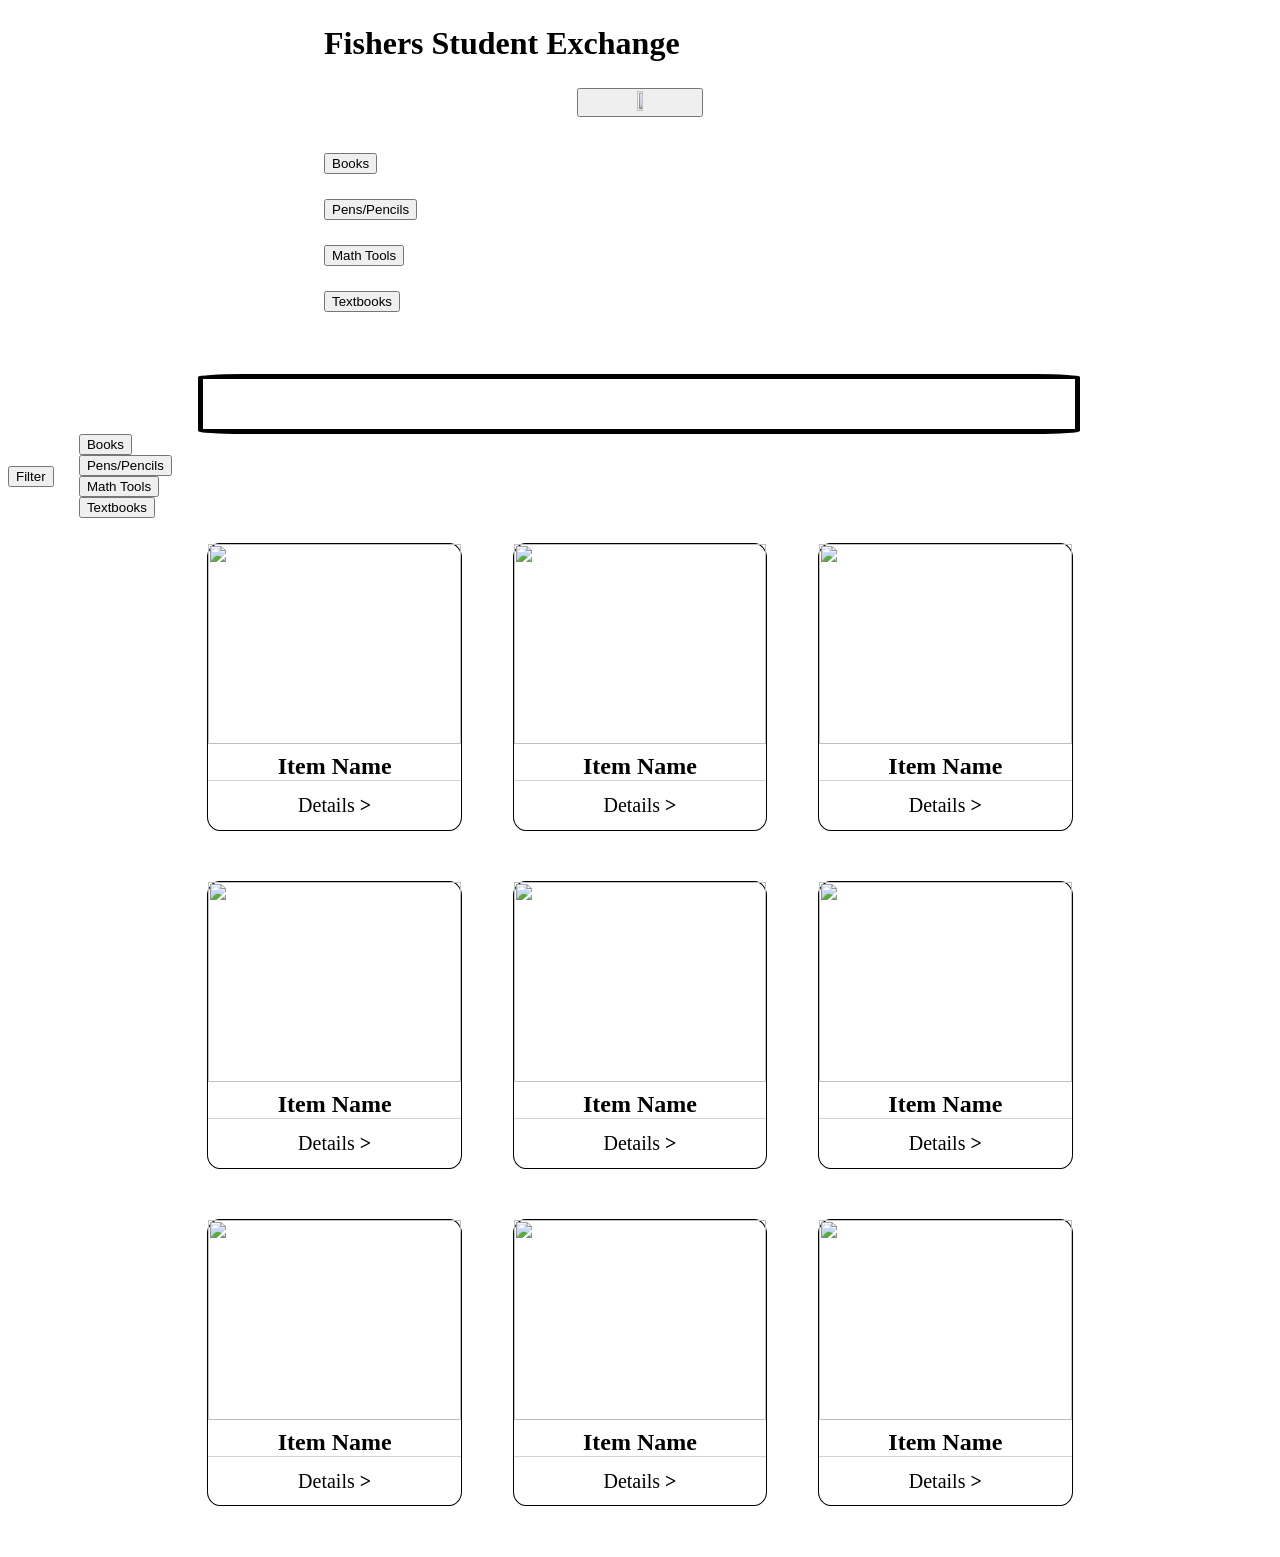
==== index.html @ 6515d15f "Main page + store page combination Merged the store page with the main page for better functionality" ====
<!DOCTYPE html>
<html lang="en">
<head>
    <meta charset="UTF-8">
    <meta name="viewport" content="width=device-width, initial-scale=1.0">
    <title>Document</title>
    <link rel="stylesheet" href="style.css">
</head>
<body>
    <header>
        <h2>Fishers Student Exchange</h2>
<!--A hamburger button that contains the nav bar with the aim to make responsiveness easier to implement-->
        <div class="hamburgWrapper">
            <button class="hamburgButton">
                <img src="https://cdn.icon-icons.com/icons2/2596/PNG/512/hamburger_button_menu_icon_155296.png" width="25%" height="25%">
            </button>
            <div class="hamburgContent">
                <br>
                <nav>
                    <a href="index.html">Home</a>
                    <a href="about.html">About us</a>
                    <a href="help.html">Help</a>
                </nav>
                <br>
                <button>
                    <a href="login.html">Sign In</a>
                </button>
            </div>
        </div>
        <br>
    </header>
    <br>
<!--Buttons used to filter what item is displayed in the feed-->
    <div>
        <div>
            <button class="filter", id="books">Books</button>
            <button class="filter", id="writing">Pens/Pencils</button>
            <button class="filter", id="math">Math Tools</button>
            <button class="filter", id="textbooks">Textbooks</button>
        </div>
        <br>
        <br>
        <div class="inventoryFeed">
            
        </div>
    </div>
    <!--filters items in or out of view in the store-->
    <div class="storeWrapper">
        <div class="filterWrapper">
            <button class="filterButton">Filter</button>
            <div class="filterContent">
                <button id="book">Books</button>
                <br>
                <button id="pen">Pens/Pencils</button>
                <br>
                <button id="math">Math Tools</button>
                <br>
                <button id="textbook">Textbooks</button>
            </div>
        </div>
        <div class="boxContainer">
            <div class="box">
                <img src="" width="100%" height="200px">
                <br>
                <h3 class="itemName">Item Name</h3>
                <p class="itemDetails">Details <b>></b></p>
            </div>
            <div class="box">
                <img src="" width="100%" height="200px">
                <br>
                <h3 class="itemName">Item Name</h3>
                <p class="itemDetails">Details <b>></b></p>
            </div>
            <div class="box">
                <img src="" width="100%" height="200px">
                <br>
                <h3 class="itemName">Item Name</h3>
                <p class="itemDetails">Details <b>></b></p>
            </div>
        </div>
        <div class="boxContainer">
            <div class="box">
                <img src="" width="100%" height="200px">
                <br>
                <h3 class="itemName">Item Name</h3>
                <p class="itemDetails">Details <b>></b></p>
            </div>
            <div class="box">
                <img src="" width="100%" height="200px">
                <br>
                <h3 class="itemName">Item Name</h3>
                <p class="itemDetails">Details <b>></b></p>
            </div>
            <div class="box">
                <img src="" width="100%" height="200px">
                <br>
                <h3 class="itemName">Item Name</h3>
                <p class="itemDetails">Details <b>></b></p>
            </div>
        </div>
        <div class="boxContainer">
            <div class="box">
                <img src="" width="100%" height="200px">
                <br>
                <h3 class="itemName">Item Name</h3>
                <p class="itemDetails">Details <b>></b></p>
            </div>
            <div class="box">
                <img src="" width="100%" height="200px">
                <br>
                <h3 class="itemName">Item Name</h3>
                <p class="itemDetails">Details <b>></b></p>
            </div>
            <div class="box">
                <img src="" width="100%" height="200px">
                <br>
                <h3 class="itemName">Item Name</h3>
                <p class="itemDetails">Details <b>></b></p>
            </div>
        </div>
    </div>
</body>
<script src="script.js" defer></script>
</html>
---- style.css ----
h2 {
    font-size: 2rem;
    margin-top: 2%;
    margin-left: 25%;
    margin-bottom: 2%;
}

.filter {
    display: flex;
    justify-content: center;
    align-items: center;
    gap: 2%;
    margin-bottom: 2%;
    margin-left: 25%;
    cursor: pointer;
}

.inventoryFeed {
    display: flex;
    flex-wrap: wrap;
    justify-content: center;
    align-items: center;
    padding: 2%;
    gap: 2%;
    border: 5px solid #000000;
    border-radius: 5%;
    margin-left: 15%;
    width: 65%;
}

.hamburgButton {
    display: block;
    margin: 0 auto;
    width: 10%;
    height: auto;
    cursor: pointer;
}

.hamburgContent {
    display: none;
    text-align: center;
}

.filterWrapper {
    display: flex;
    justify-content: left;
    align-items: center;
    gap: 2%;
    margin-bottom: 2%;
}

.boxContainer {
    display: flex;
    flex-wrap: wrap;
    justify-content: center;
    align-items: center;
    gap: 4%;
    margin-bottom: 4%;
}

.box {
    width: 20%;
    border: 1px solid #000000;
    border-radius: 5%;
    display: block;
    justify-content: center;
    align-items: center;
    text-align: center;
    cursor: pointer;
}

.itemName {
    font-size: 1.5rem;
    margin-top: 2%;
    margin-bottom: 2%;
    border-bottom: 1px solid lightgray;
}

.itemDetails {
    font-size: 1.25rem;
    margin-top: 5%;
    margin-bottom: 5%;
}

/* styling for items.html */
.imageWrapper {
    display: flex;
    justify-content: center;
    align-items: center;
    margin-top: 2%;
    margin-bottom: 2%;
}

.displayBox {
    width: 50%;
    border: 1px solid #000000;
    border-radius: 5%;
    display: block;
    justify-content: center;
    align-items: center;
    text-align: center;
    margin-left: 25%;
}

.smallDisplayBox {
    width: 25%;
    border: 1px solid #000000;
    border-radius: 5%;
    display: block;
    justify-content: center;
    align-items: center;
    text-align: center;
    margin-left: 37.5%;
}

/* Changes the scaling of each element depending on the device being used to view the website */
@media screen and (max-width: 768px) {
    h2 {
        font-size: 1.5rem;
        margin-left: 0%;
    }
    .hamburgButton{
        width: 25%;
    }
    .filter {
        margin-left: 0%;
    }
    .inventoryFeed {
        width: 50%;
        margin-left: 0%;
        border: 2px solid #000000;
        padding-bottom: 70%;
    }
}
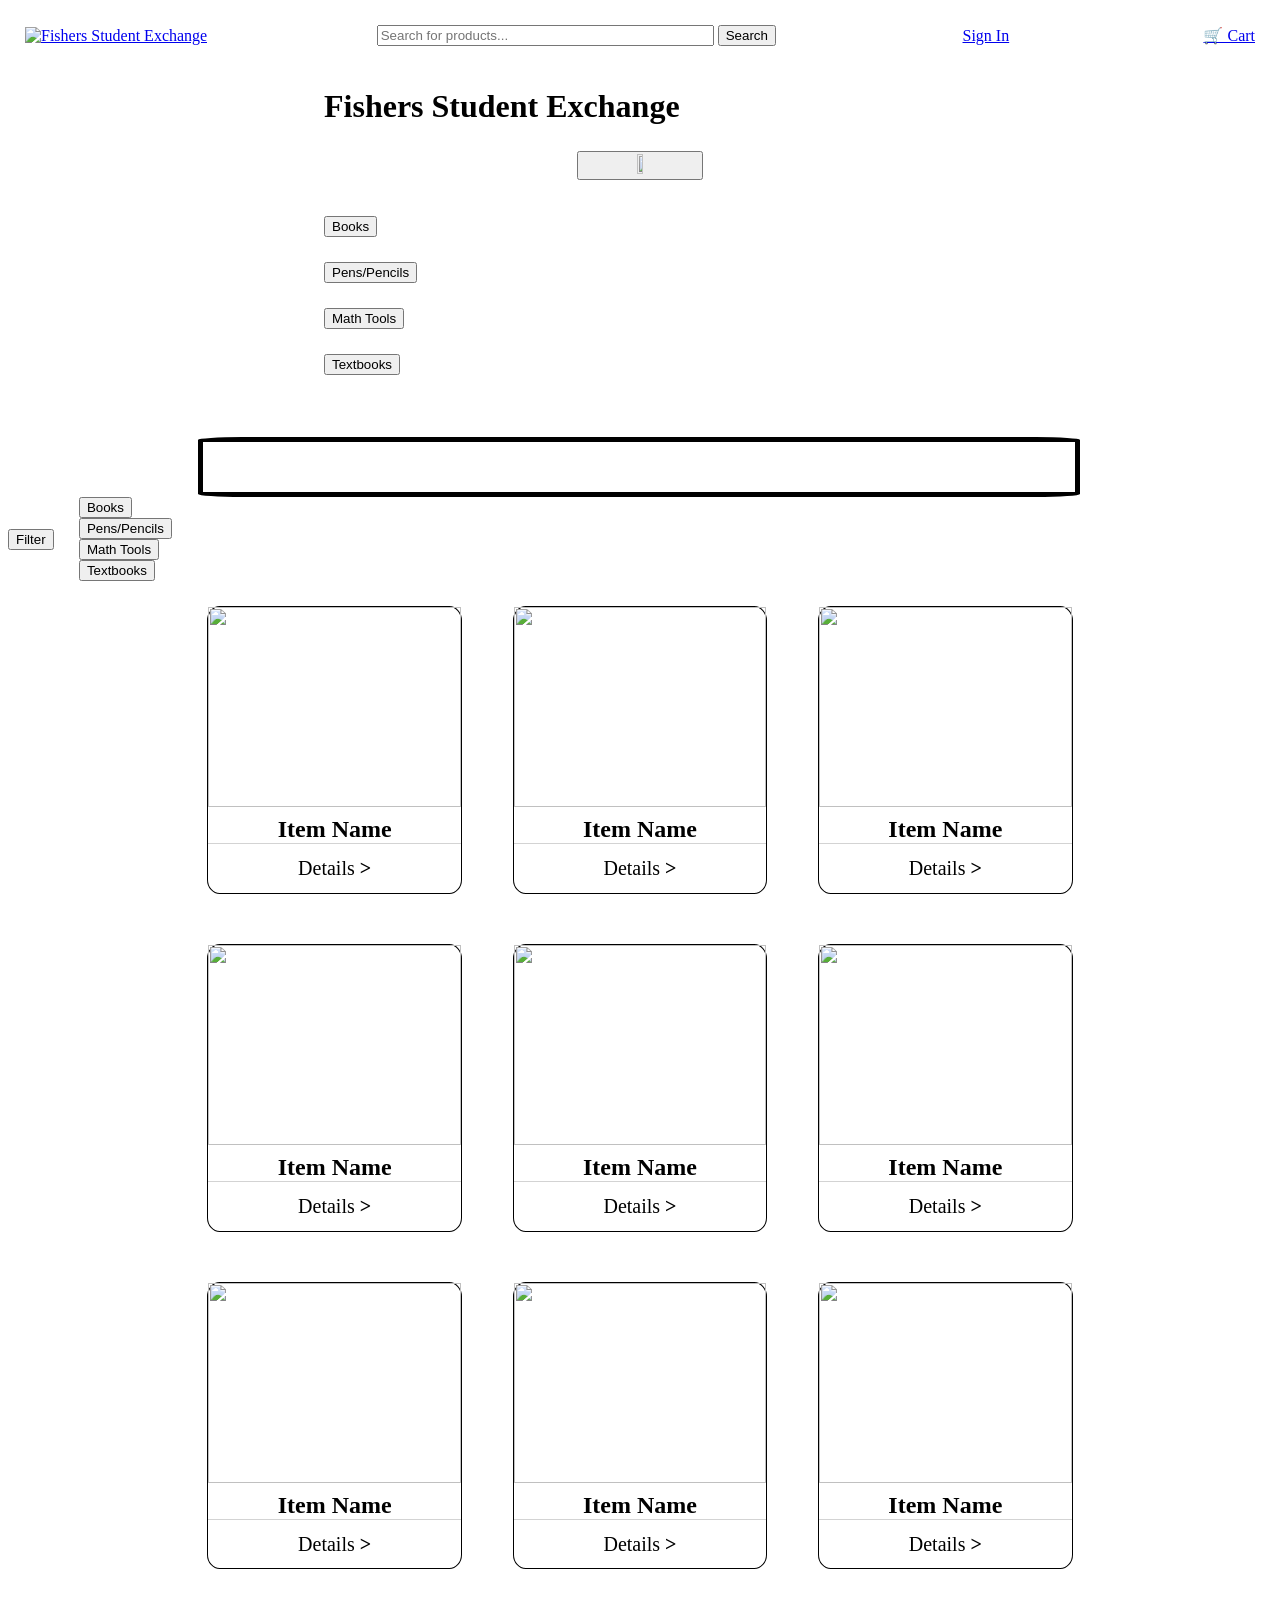
==== commit da257046: "Merge branch 'main' of https://github.com/Eli7108/Fishers-Student-Exchange" ====
--- a/index.html
+++ b/index.html
@@ -1,6 +1,32 @@
 <!DOCTYPE html>
 <html lang="en">
 <head>
+    <table width="100%" cellpadding="15">
+    <tr>
+        <td width="20%" align="left">
+            <a href="Index.html">
+                <img src="/Users/ALISAL001/Desktop/Screenshot 2026-10-02 at 8.48.36 AM.png"
+                     alt="Fishers Student Exchange"
+                     width="150">
+            </a>
+        </td>
+
+        <td width="50%" align="center">
+            <form>
+                <input type="search" placeholder="Search for products..." size="40">
+                <button type="submit">Search</button>
+            </form>
+        </td>
+
+        <td width="15%" align="center">
+            <a href="login.html">Sign In</a>
+        </td>
+
+        <td width="15%" align="right">
+            <a href="cart.html">🛒 Cart</a>
+        </td>
+    </tr>
+</table>
     <meta charset="UTF-8">
     <meta name="viewport" content="width=device-width, initial-scale=1.0">
     <title>Document</title>
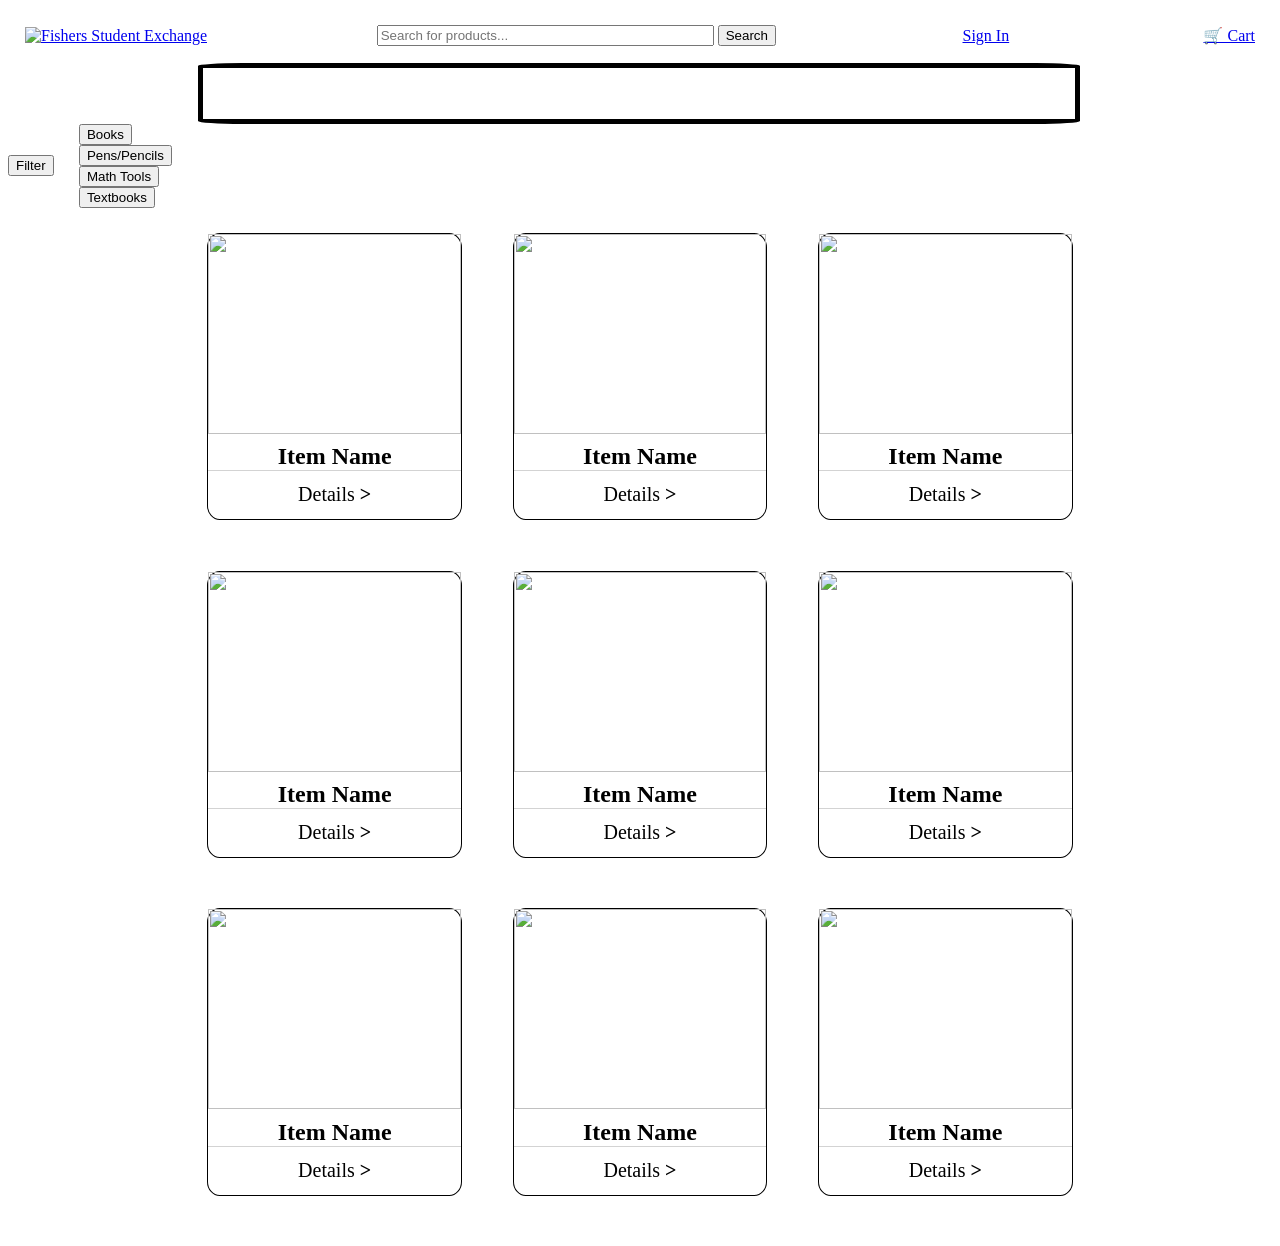
==== commit e025678d: "Edited navigation bar and home page Edited navigation bar and home page" ====
--- a/index.html
+++ b/index.html
@@ -34,38 +34,7 @@
 </head>
 <body>
     <header>
-        <h2>Fishers Student Exchange</h2>
-<!--A hamburger button that contains the nav bar with the aim to make responsiveness easier to implement-->
-        <div class="hamburgWrapper">
-            <button class="hamburgButton">
-                <img src="https://cdn.icon-icons.com/icons2/2596/PNG/512/hamburger_button_menu_icon_155296.png" width="25%" height="25%">
-            </button>
-            <div class="hamburgContent">
-                <br>
-                <nav>
-                    <a href="index.html">Home</a>
-                    <a href="about.html">About us</a>
-                    <a href="help.html">Help</a>
-                </nav>
-                <br>
-                <button>
-                    <a href="login.html">Sign In</a>
-                </button>
-            </div>
-        </div>
-        <br>
-    </header>
-    <br>
-<!--Buttons used to filter what item is displayed in the feed-->
-    <div>
-        <div>
-            <button class="filter", id="books">Books</button>
-            <button class="filter", id="writing">Pens/Pencils</button>
-            <button class="filter", id="math">Math Tools</button>
-            <button class="filter", id="textbooks">Textbooks</button>
-        </div>
-        <br>
-        <br>
+        
         <div class="inventoryFeed">
             
         </div>
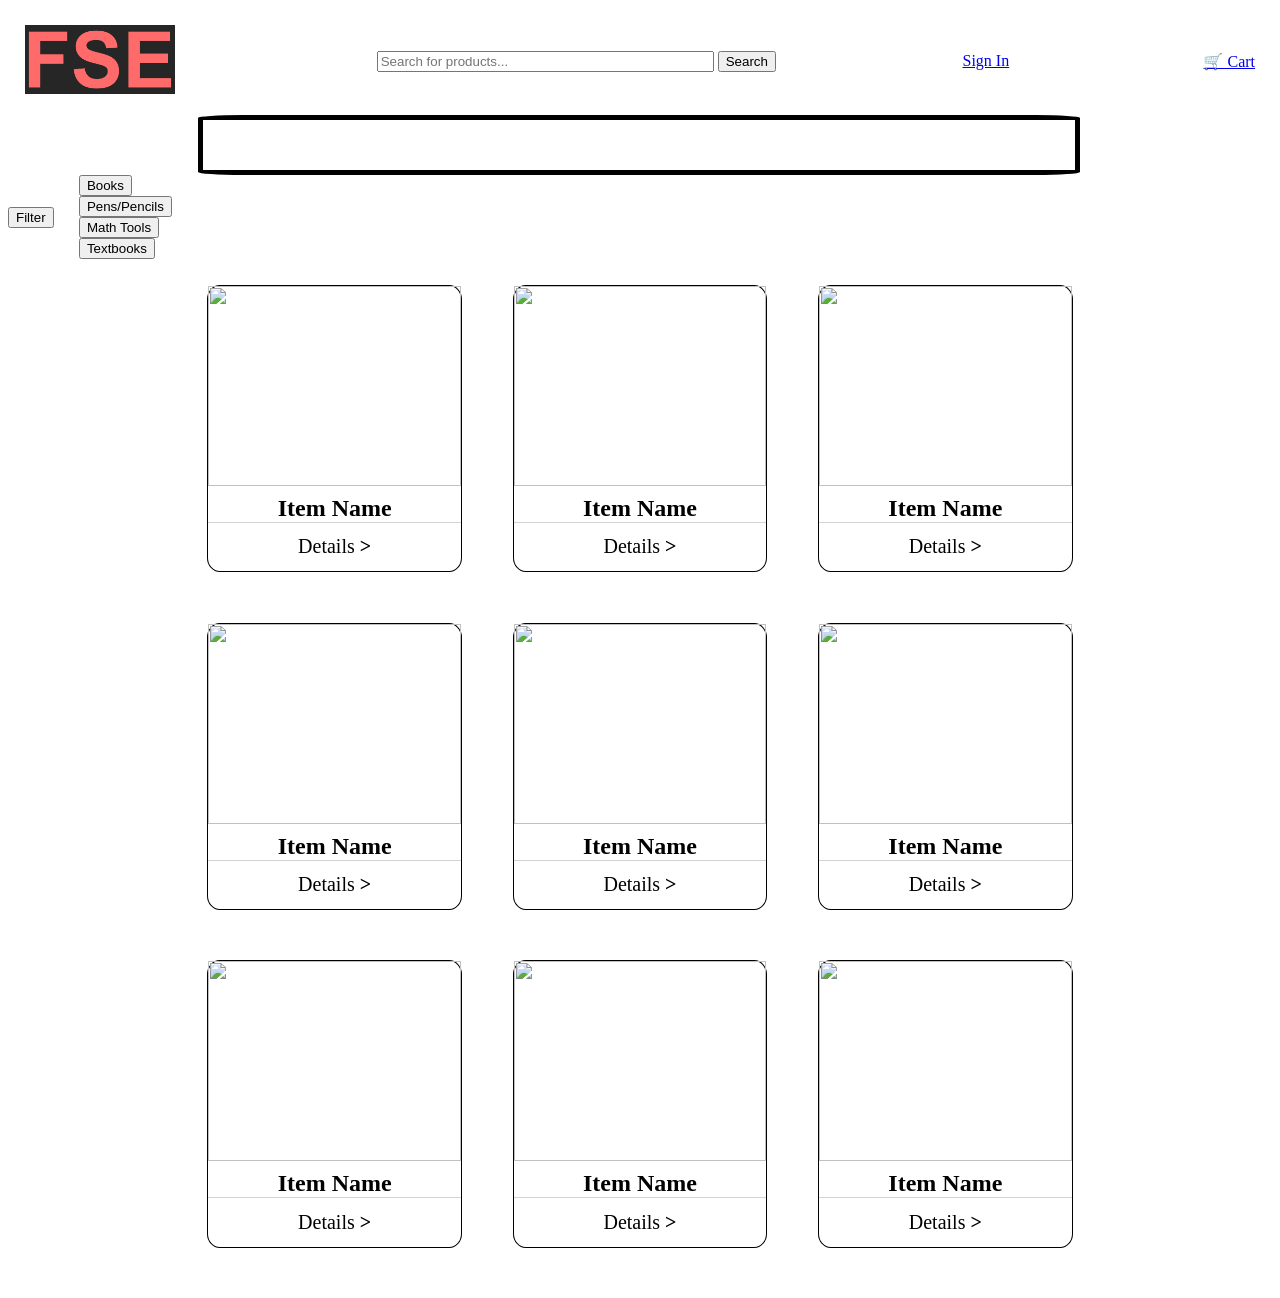
==== commit d921a77a: "Update Index Updated Index.html's image in the nav bar" ====
--- a/index.html
+++ b/index.html
@@ -5,7 +5,7 @@
     <tr>
         <td width="20%" align="left">
             <a href="Index.html">
-                <img src="/Users/ALISAL001/Desktop/Screenshot 2026-10-02 at 8.48.36 AM.png"
+                <img src="Images/Screenshot 2026-10-02 at 8.48.36 AM.png"
                      alt="Fishers Student Exchange"
                      width="150">
             </a>
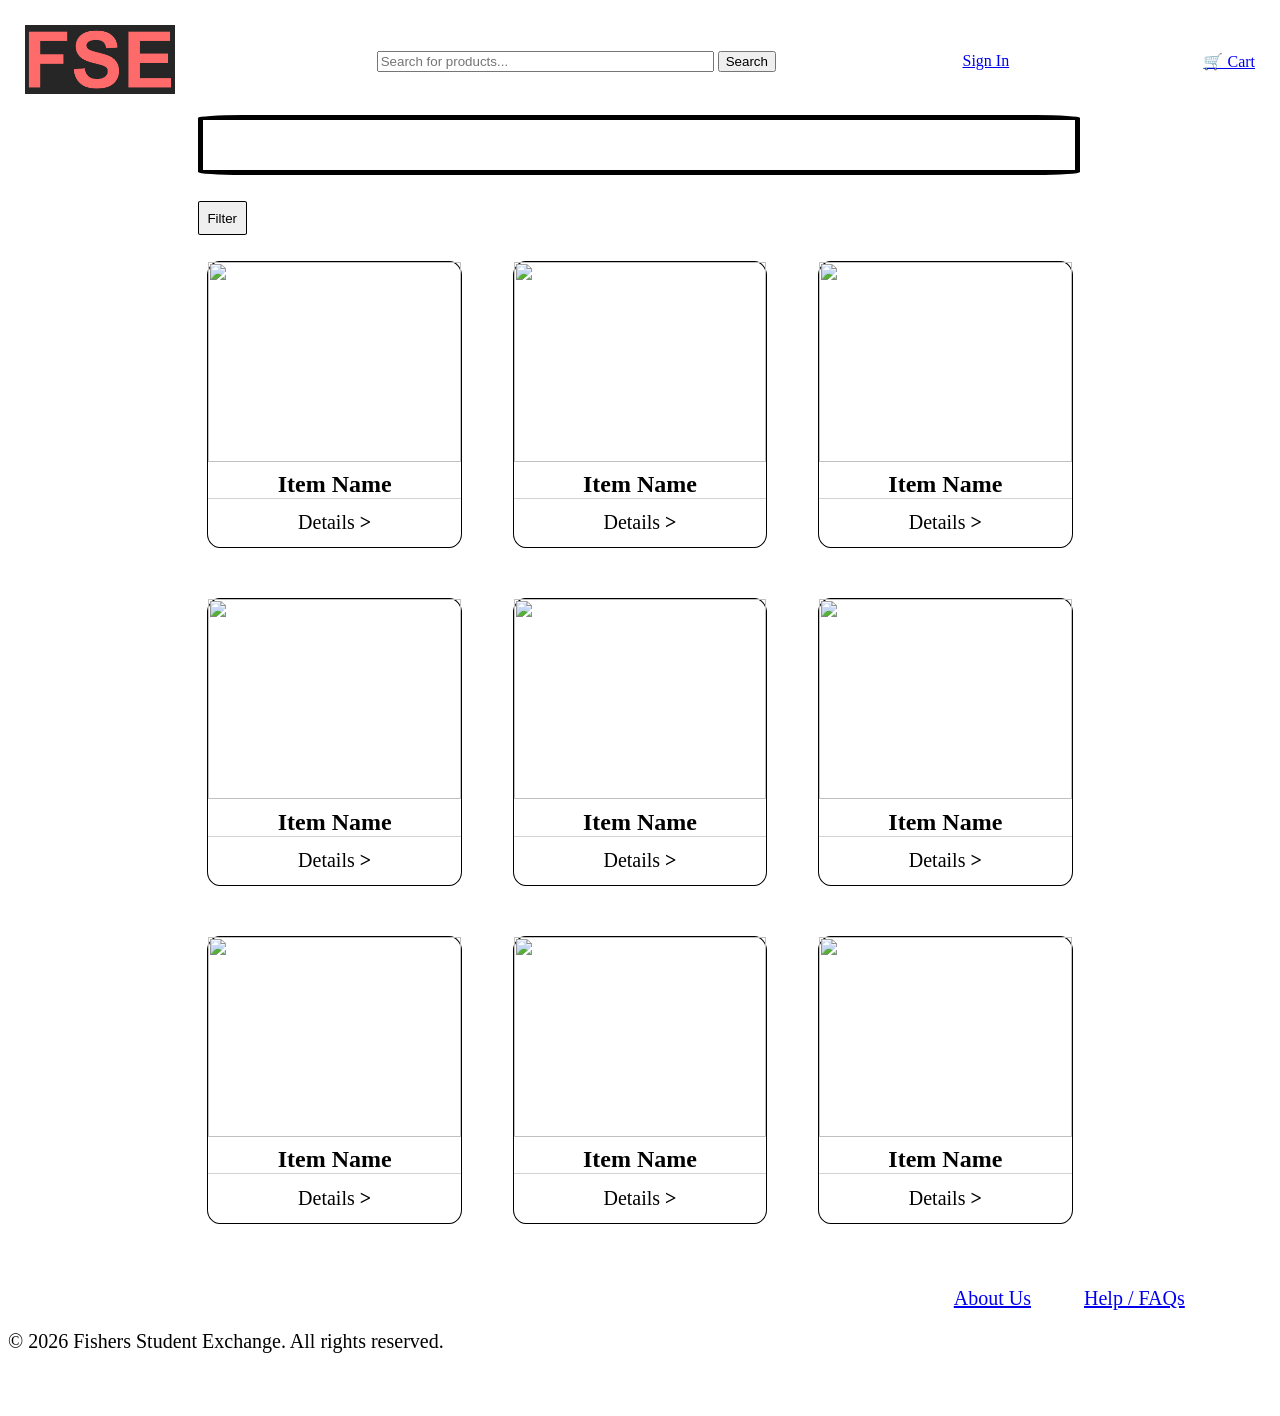
==== commit 153a7330: "Footer + item details page Added a footer to each page and added more elements to the description pa" ====
--- a/index.html
+++ b/index.html
@@ -39,20 +39,18 @@
             
         </div>
     </div>
-    <!--filters items in or out of view in the store-->
+<!--filters items in or out of view in the store-->
     <div class="storeWrapper">
         <div class="filterWrapper">
             <button class="filterButton">Filter</button>
             <div class="filterContent">
                 <button id="book">Books</button>
-                <br>
                 <button id="pen">Pens/Pencils</button>
-                <br>
                 <button id="math">Math Tools</button>
-                <br>
                 <button id="textbook">Textbooks</button>
             </div>
         </div>
+<!--each box container holds a row of items-->
         <div class="boxContainer">
             <div class="box">
                 <img src="" width="100%" height="200px">
@@ -114,6 +112,11 @@
             </div>
         </div>
     </div>
+    <footer class="otherInfo" align="right">
+        <a href="about.html" class="aboutPageLink">About Us</a>
+        <a href="help.html" class="helpPageLink">Help / FAQs</a>
+        <p align="left">&copy; 2026 Fishers Student Exchange. All rights reserved.</p>
+    </footer>
 </body>
 <script src="script.js" defer></script>
 </html>
--- a/style.css
+++ b/style.css
@@ -1,20 +1,4 @@
-h2 {
-    font-size: 2rem;
-    margin-top: 2%;
-    margin-left: 25%;
-    margin-bottom: 2%;
-}
-
-.filter {
-    display: flex;
-    justify-content: center;
-    align-items: center;
-    gap: 2%;
-    margin-bottom: 2%;
-    margin-left: 25%;
-    cursor: pointer;
-}
-
+/* styling for index.html */
 .inventoryFeed {
     display: flex;
     flex-wrap: wrap;
@@ -25,20 +9,9 @@
     border: 5px solid #000000;
     border-radius: 5%;
     margin-left: 15%;
+    margin-right: 15%;
+    margin-bottom: 2%;
     width: 65%;
-}
-
-.hamburgButton {
-    display: block;
-    margin: 0 auto;
-    width: 10%;
-    height: auto;
-    cursor: pointer;
-}
-
-.hamburgContent {
-    display: none;
-    text-align: center;
 }
 
 .filterWrapper {
@@ -46,7 +19,21 @@
     justify-content: left;
     align-items: center;
     gap: 2%;
+    margin-left: 15%;
+    margin-right: 15%;
     margin-bottom: 2%;
+}
+
+.filterButton {
+    padding: 1%;
+    border: 1px solid #000000;
+    border-radius: 5%;
+    cursor: pointer;
+}
+
+.filterContent {
+    display: none;
+    text-align: center;
 }
 
 .boxContainer {
@@ -82,8 +69,23 @@
     margin-bottom: 5%;
 }
 
+.otherInfo {
+    font-size: 1.25rem;
+    margin-top: 5%;
+    margin-right: 5%;
+    margin-bottom: 5%;
+}
+
+.aboutPageLink {
+    padding: 2%;
+}
+
+.helpPageLink {
+    padding: 2%;
+}
+
 /* styling for items.html */
-.imageWrapper {
+.imgWrapper {
     display: flex;
     justify-content: center;
     align-items: center;
@@ -91,44 +93,35 @@
     margin-bottom: 2%;
 }
 
-.displayBox {
+.imgBox {
     width: 50%;
     border: 1px solid #000000;
     border-radius: 5%;
     display: block;
+    align-items: left;
+}
+
+.smallImgWrapper {
+    display: flex;
     justify-content: center;
     align-items: center;
-    text-align: center;
-    margin-left: 25%;
+    margin-top: 2%;
+    margin-bottom: 2%;
 }
 
-.smallDisplayBox {
-    width: 25%;
+.smallImgBox {
+    width: 50%;
     border: 1px solid #000000;
     border-radius: 5%;
     display: block;
-    justify-content: center;
-    align-items: center;
-    text-align: center;
-    margin-left: 37.5%;
 }
 
 /* Changes the scaling of each element depending on the device being used to view the website */
 @media screen and (max-width: 768px) {
-    h2 {
-        font-size: 1.5rem;
-        margin-left: 0%;
-    }
-    .hamburgButton{
-        width: 25%;
-    }
-    .filter {
-        margin-left: 0%;
-    }
+
     .inventoryFeed {
         width: 50%;
         margin-left: 0%;
         border: 2px solid #000000;
-        padding-bottom: 70%;
     }
 }
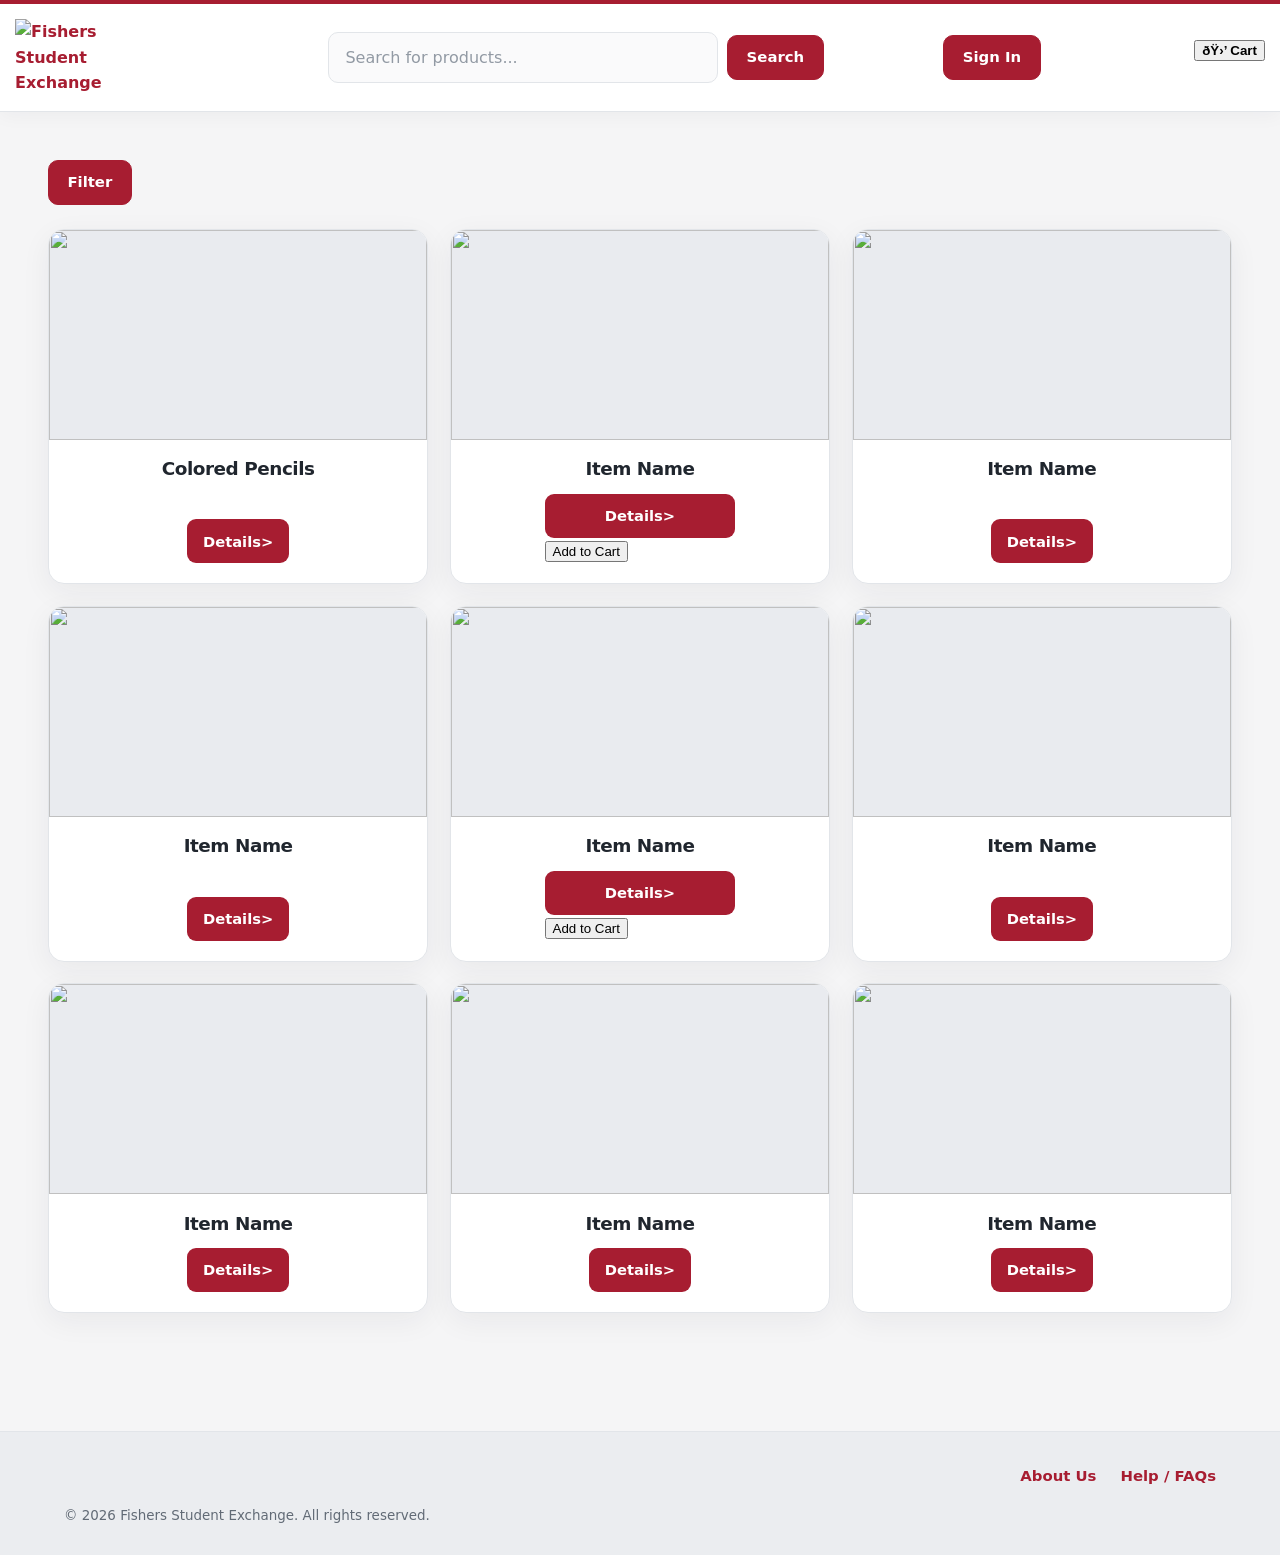
==== commit a389dc5f: "The Ultimate Commit We made WAY too many changes without uploading in between so here's a summary: l" ====
--- a/index.html
+++ b/index.html
@@ -19,11 +19,30 @@
         </td>
 
         <td width="15%" align="center">
-            <a href="login.html">Sign In</a>
+            <div class="loginWrapper">
+                <button class="loginButton">
+                    <b>Sign In</b>
+                </button>
+                <div class="loginContent">
+                    <form action="" method="post">
+                        <label for="username">Username:</label>
+                        <input type="text" id="username" name="username" placeholder="Enter your Username" required><br><br>
+                        <label for="password">Password:</label>
+                        <input type="password" id="password" name="password" placeholder="Enter your password" required><br><br>
+                        <input type="submit" value="Login">
+                    </form>
+                </div>
+            </div>
         </td>
 
         <td width="15%" align="right">
-            <a href="cart.html">🛒 Cart</a>
+            <div class="cartWrapper">
+                <button class="cartButton">
+                    <b>🛒 Cart</b>
+                </button>
+                <div class="cartContent">
+                    <ul id="resultList"></ul>
+                </div>
         </td>
     </tr>
 </table>
@@ -55,20 +74,35 @@
             <div class="box">
                 <img src="" width="100%" height="200px">
                 <br>
-                <h3 class="itemName">Item Name</h3>
-                <p class="itemDetails">Details <b>></b></p>
+                <h3 class="itemName">Colored Pencils</h3>
+                <div class="checkoutButton">
+                    <a href="items.html" class="itemDetails">
+                        Details <b>></b>
+                    </a>
+                </div>
             </div>
             <div class="box">
                 <img src="" width="100%" height="200px">
                 <br>
                 <h3 class="itemName">Item Name</h3>
-                <p class="itemDetails">Details <b>></b></p>
+                <div class="checkoutButton">
+                    <a href="items.html" class="itemDetails">
+                        Details <b>></b>
+                    </a>
+                    <button onclick="addToList()" class="add">
+                        Add to Cart
+                    </button>
+                </div>
             </div>
             <div class="box">
                 <img src="" width="100%" height="200px">
                 <br>
                 <h3 class="itemName">Item Name</h3>
-                <p class="itemDetails">Details <b>></b></p>
+                <div class="checkoutButton">
+                    <a href="" class="itemDetails">
+                        Details <b>></b>
+                    </a>
+                </div>
             </div>
         </div>
         <div class="boxContainer">
@@ -76,19 +110,34 @@
                 <img src="" width="100%" height="200px">
                 <br>
                 <h3 class="itemName">Item Name</h3>
-                <p class="itemDetails">Details <b>></b></p>
+                <div class="checkoutButton">
+                    <a href="" class="itemDetails">
+                        Details <b>></b>
+                    </a>
+                </div>
             </div>
             <div class="box">
                 <img src="" width="100%" height="200px">
                 <br>
                 <h3 class="itemName">Item Name</h3>
-                <p class="itemDetails">Details <b>></b></p>
+                <div class="checkoutButton">
+                    <a href="" class="itemDetails">
+                        Details <b>></b>
+                    </a>
+                    <button onclick="addToList()" class="add">
+                        Add to Cart
+                    </button>
+                </div>
             </div>
             <div class="box">
                 <img src="" width="100%" height="200px">
                 <br>
                 <h3 class="itemName">Item Name</h3>
-                <p class="itemDetails">Details <b>></b></p>
+                <div class="checkoutButton">
+                    <a href="" class="itemDetails">
+                        Details <b>></b>
+                    </a>
+                </div>
             </div>
         </div>
         <div class="boxContainer">
@@ -96,19 +145,31 @@
                 <img src="" width="100%" height="200px">
                 <br>
                 <h3 class="itemName">Item Name</h3>
-                <p class="itemDetails">Details <b>></b></p>
+                <div class="checkoutButton">
+                    <a href="" class="itemDetails">
+                        Details <b>></b>
+                    </a>
+                </div>
             </div>
             <div class="box">
                 <img src="" width="100%" height="200px">
                 <br>
                 <h3 class="itemName">Item Name</h3>
-                <p class="itemDetails">Details <b>></b></p>
+                <div class="checkoutButton">
+                    <a href="" class="itemDetails">
+                        Details <b>></b>
+                    </a>
+                </div>
             </div>
             <div class="box">
                 <img src="" width="100%" height="200px">
                 <br>
                 <h3 class="itemName">Item Name</h3>
-                <p class="itemDetails">Details <b>></b></p>
+                <div class="checkoutButton">
+                    <a href="" class="itemDetails">
+                        Details <b>></b>
+                    </a>
+                </div>
             </div>
         </div>
     </div>
--- a/style.css
+++ b/style.css
@@ -1,4 +1,10 @@
 /* styling for index.html */
+.loginContent {
+    display: none;
+    position: absolute;
+    align-items: center;
+}
+
 .inventoryFeed {
     display: flex;
     flex-wrap: wrap;
@@ -18,17 +24,6 @@
     display: flex;
     justify-content: left;
     align-items: center;
-    gap: 2%;
-    margin-left: 15%;
-    margin-right: 15%;
-    margin-bottom: 2%;
-}
-
-.filterButton {
-    padding: 1%;
-    border: 1px solid #000000;
-    border-radius: 5%;
-    cursor: pointer;
 }
 
 .filterContent {
@@ -53,7 +48,6 @@
     justify-content: center;
     align-items: center;
     text-align: center;
-    cursor: pointer;
 }
 
 .itemName {
@@ -63,10 +57,22 @@
     border-bottom: 1px solid lightgray;
 }
 
+.checkoutButton {
+    padding: 5%;
+    cursor: pointer;
+}
+
 .itemDetails {
-    font-size: 1.25rem;
-    margin-top: 5%;
-    margin-bottom: 5%;
+    display: inline-block;
+    font-size: 18px;
+    line-height: 48px;
+    height: 48px;
+    color: #ffffff;
+    min-width: 212px;
+    background-color: #006aff;
+    text-align: center;
+    box-shadow: 0 0 0 1px rgba(0,0,0,.1) inset;
+    border-radius: 6px;
 }
 
 .otherInfo {
@@ -85,6 +91,11 @@
 }
 
 /* styling for items.html */
+.squareLink {
+    width: 100%;
+    height: 750px;
+}
+
 .imgWrapper {
     display: flex;
     justify-content: center;
@@ -94,7 +105,6 @@
 }
 
 .imgBox {
-    width: 50%;
     border: 1px solid #000000;
     border-radius: 5%;
     display: block;
@@ -110,7 +120,6 @@
 }
 
 .smallImgBox {
-    width: 50%;
     border: 1px solid #000000;
     border-radius: 5%;
     display: block;
@@ -124,4 +133,335 @@
         margin-left: 0%;
         border: 2px solid #000000;
     }
-}+}
+
+/* Modern red and gray theme — appended below the original CSS. */
+:root {
+    --brand: #a71d31;
+    --brand-deep: #801326;
+    --brand-pale: #fcebef;
+    --ink: #20262e;
+    --muted: #626b76;
+    --line: #e2e5e9;
+    --page: #f5f5f6;
+    --surface: #fff;
+    --shadow: 0 8px 30px rgb(31 38 46 / 6%);
+}
+
+*, *::before, *::after { box-sizing: border-box; }
+
+html { scroll-behavior: smooth; }
+body {
+    margin: 0;
+    background: var(--page);
+    font: 16px/1.6 system-ui, -apple-system, BlinkMacSystemFont, "Segoe UI", sans-serif;
+    -webkit-font-smoothing: antialiased;
+}
+
+h1, h2, h3 { color: var(--ink); line-height: 1.2; letter-spacing: -.025em; }
+h1 { font-size: clamp(2rem, 4vw, 3rem); }
+h2 { font-size: clamp(1.45rem, 3vw, 2rem); }
+p { color: var(--muted); }
+a { color: var(--brand); text-decoration: none; transition: color .18s ease; }
+a:hover { color: var(--brand-deep); text-decoration: underline; }
+:focus-visible { outline: 3px solid var(--brand); outline-offset: 3px; }
+
+/* Navigation exists as a table on each page. */
+.navigation, body > table:first-child {
+    width: 100%;
+    background: var(--surface);
+    border-top: 4px solid var(--brand);
+    border-bottom: 1px solid var(--line);
+    border-collapse: collapse;
+    box-shadow: 0 4px 18px rgb(31 38 46 / 4%);
+}
+.navigation td, body > table:first-child td { vertical-align: middle; }
+.navigation img, body > table:first-child img {
+    display: inline-block;
+    max-width: 100%;
+    height: auto;
+    vertical-align: middle;
+}
+.navigation a, body > table:first-child a { font-weight: 650; }
+.navigation form, body > table:first-child form {
+    display: flex;
+    align-items: center;
+    justify-content: center;
+    gap: .55rem;
+    margin: 0;
+}
+
+input[type="search"], input[type="text"], input[type="password"] {
+    max-width: 100%;
+    padding: .75rem 1rem;
+    background: #fafafb;
+    color: var(--ink);
+    border: 1px solid var(--line);
+    border-radius: 10px;
+    font: inherit;
+    transition: background .18s ease, border-color .18s ease, box-shadow .18s ease;
+}
+input[type="search"] { width: min(100%, 390px); }
+input[type="search"]:focus, input[type="text"]:focus, input[type="password"]:focus {
+    background: var(--surface);
+    border-color: var(--brand);
+    box-shadow: 0 0 0 4px rgb(167 29 49 / 10%);
+    outline: none;
+}
+input::placeholder { color: #929aa4; }
+
+form button[type="submit"], input[type="submit"], .loginButton, .filterButton {
+    min-height: 45px;
+    padding: .68rem 1.15rem;
+    background: var(--brand);
+    color: white;
+    border: 1px solid var(--brand);
+    border-radius: 10px;
+    font: inherit;
+    font-size: .93rem;
+    font-weight: 650;
+    line-height: 1.3;
+    cursor: pointer;
+    transition: background .18s ease, border-color .18s ease, transform .18s ease;
+}
+form button[type="submit"]:hover, input[type="submit"]:hover,
+.loginButton:hover, .filterButton:hover {
+    background: var(--brand-deep);
+    border-color: var(--brand-deep);
+}
+form button[type="submit"]:active, input[type="submit"]:active,
+.loginButton:active, .filterButton:active { transform: translateY(1px); }
+
+/* Position the existing sign-in dropdown beneath its button. */
+.loginWrapper { position: relative; display: inline-block; }
+.loginContent {
+    top: calc(100% + .7rem);
+    right: 0;
+    left: auto;
+    z-index: 20;
+    width: min(350px, calc(100vw - 2rem));
+    margin: 0;
+    padding: 1.5rem;
+    background: var(--surface);
+    border: 1px solid var(--line);
+    border-radius: 16px;
+    box-shadow: 0 18px 48px rgb(31 38 46 / 15%);
+    text-align: left;
+}
+.loginContent form { width: 100%; }
+.loginContent label { display: block; margin-bottom: .35rem; font-size: .9rem; font-weight: 650; }
+.loginContent input:not([type="submit"]) { width: 100%; }
+.loginContent br { display: none; }
+.loginContent input[type="submit"] { width: 100%; margin-top: 1.1rem; }
+
+/* Store layout: consistent spacing and a clean, responsive card grid. */
+.storeWrapper { max-width: 1280px; margin: 0 auto; padding: clamp(1.5rem, 4vw, 3rem) clamp(1rem, 4vw, 3rem) 3rem; }
+.inventoryFeed {
+    width: 100%;
+    margin: 0 auto 1.75rem;
+    background: var(--surface);
+    border: 1px solid var(--line);
+    border-radius: 16px;
+    box-shadow: var(--shadow);
+}
+.inventoryFeed:empty, .inventoryFeed:not(:has(> *)) { display: none; }
+.filterWrapper {
+    margin: 0 0 1.5rem;
+    flex-wrap: wrap;
+    gap: .7rem;
+}
+.filterContent {
+    padding: .45rem;
+    background: var(--surface);
+    border: 1px solid var(--line);
+    border-radius: 11px;
+    box-shadow: var(--shadow);
+}
+.filterContent button {
+    margin: .2rem;
+    padding: .52rem .85rem;
+    background: #f3f4f6;
+    color: var(--ink);
+    border: 1px solid transparent;
+    border-radius: 8px;
+    font: inherit;
+    font-size: .9rem;
+    font-weight: 600;
+    cursor: pointer;
+    transition: background .18s ease, color .18s ease;
+}
+.filterContent button:hover { background: var(--brand-pale); color: var(--brand-deep); }
+.boxContainer {
+    display: grid;
+    grid-template-columns: repeat(3, minmax(0, 1fr));
+    align-items: stretch;
+    gap: 1.35rem;
+    margin-bottom: 1.35rem;
+}
+.box {
+    display: flex;
+    flex-direction: column;
+    width: 100%;
+    min-width: 0;
+    overflow: hidden;
+    background: var(--surface);
+    border: 1px solid var(--line);
+    border-radius: 16px;
+    text-align: left;
+    box-shadow: var(--shadow);
+    transition: transform .2s ease, box-shadow .2s ease;
+}
+.box:hover { transform: translateY(-3px); box-shadow: 0 16px 34px rgb(31 38 46 / 10%); }
+.box img {
+    display: block;
+    width: 100%;
+    height: 210px;
+    object-fit: cover;
+    background: #e9ebef;
+}
+.box br { display: none; }
+.itemName {
+    margin: 0;
+    padding: 1.15rem 1.25rem .85rem;
+    border-bottom: 0;
+    font-size: 1.15rem;
+    font-weight: 700;
+}
+.checkoutButton { margin-top: auto; padding: 0 1.25rem 1.25rem; cursor: auto; }
+.itemDetails {
+    display: inline-flex;
+    align-items: center;
+    justify-content: center;
+    width: 100%;
+    min-width: 0;
+    min-height: 44px;
+    height: auto;
+    padding: .65rem 1rem;
+    background: var(--brand);
+    color: white;
+    border-radius: 9px;
+    box-shadow: none;
+    font-size: .92rem;
+    font-weight: 650;
+    line-height: 1.35;
+}
+a.itemDetails:hover { background: var(--brand-deep); color: white; text-decoration: none; }
+.box > p.itemDetails {
+    width: calc(100% - 2.5rem);
+    margin: auto 1.25rem 1.25rem;
+    background: #eff0f2;
+    color: var(--muted);
+}
+
+/* About page, FAQ, payment frame, and footer. */
+body > header > h1, body > header > h2, body > header > p {
+    max-width: 840px;
+    margin-right: auto;
+    margin-left: auto;
+    padding-right: 1.25rem;
+    padding-left: 1.25rem;
+}
+body > header > h1 { margin-top: 3.5rem; margin-bottom: 1.2rem; }
+body > header > h2 { margin-top: 3rem; margin-bottom: .75rem; }
+body > header > h2::before {
+    content: "";
+    display: inline-block;
+    width: 5px;
+    height: .8em;
+    margin-right: .75rem;
+    background: var(--brand);
+    border-radius: 5px;
+}
+body > header > p { margin-top: 0; margin-bottom: 1.2rem; }
+#help {
+    max-width: 860px;
+    margin: 2.5rem auto;
+    padding: clamp(1.35rem, 4vw, 2.75rem);
+    background: var(--surface);
+    border: 1px solid var(--line);
+    border-radius: 16px;
+    box-shadow: var(--shadow);
+}
+#help h2 { margin-top: 0; }
+#help h3 { margin: 2rem 0 .35rem; font-size: 1.08rem; }
+#help p { margin-top: 0; }
+.squareLink {
+    display: block;
+    max-width: 1200px;
+    height: min(750px, 85vh);
+    margin: 2rem auto;
+    background: var(--surface);
+    border: 1px solid var(--line);
+    border-radius: 12px;
+}
+.otherInfo {
+    display: flex;
+    flex-wrap: wrap;
+    justify-content: flex-end;
+    align-items: center;
+    gap: .4rem 1.5rem;
+    margin: 3rem 0 0;
+    padding: 1.75rem clamp(1rem, 5vw, 4rem);
+    background: #ebedf0;
+    border-top: 1px solid var(--line);
+    font-size: .93rem;
+}
+.otherInfo a { font-weight: 650; }
+.aboutPageLink, .helpPageLink { padding: .3rem 0; }
+.otherInfo p { width: 100%; margin: .35rem 0 0; font-size: .84rem; }
+
+@media (max-width: 900px) {
+    .boxContainer { grid-template-columns: repeat(2, minmax(0, 1fr)); }
+}
+
+@media (max-width: 768px) {
+    .navigation, body > table:first-child { display: block; }
+    .navigation tbody, body > table:first-child tbody { display: block; }
+    .navigation tr, body > table:first-child tr {
+        display: flex;
+        flex-wrap: wrap;
+        justify-content: space-between;
+        align-items: center;
+    }
+    .navigation td, body > table:first-child td { display: block; width: auto; padding: .65rem 1rem; }
+    .navigation td:nth-child(2), body > table:first-child td:nth-child(2) { order: 3; width: 100%; }
+    .navigation td:nth-child(2) form, body > table:first-child td:nth-child(2) form { width: 100%; }
+    input[type="search"] { flex: 1; min-width: 0; width: auto; }
+    .inventoryFeed { width: 100%; margin: 0 auto 1.5rem; border: 1px solid var(--line); }
+    #help { margin: 1rem; }
+}
+
+@media (max-width: 560px) {
+    .navigation td:first-child, body > table:first-child td:first-child { width: 100%; text-align: center; }
+    .navigation td:nth-child(3), body > table:first-child td:nth-child(3) { margin-left: auto; }
+    .navigation td:nth-child(3), .navigation td:nth-child(4),
+    body > table:first-child td:nth-child(3), body > table:first-child td:nth-child(4) { padding-top: 0; }
+    .boxContainer { grid-template-columns: minmax(0, 1fr); }
+    .box img { height: 220px; }
+    .otherInfo { justify-content: flex-start; }
+}
+
+@media (prefers-reduced-motion: reduce) {
+    html { scroll-behavior: auto; }
+    a, input, .box, .filterContent button,
+    form button[type="submit"], input[type="submit"], .loginButton, .filterButton { transition: none; }
+    .box:hover { transform: none; }
+}
+
+.loginContent form {
+    display: flex;
+    flex-direction: column;
+    gap: 0.5rem;
+}
+
+.loginContent label {
+    margin-bottom: 0;
+}
+
+.loginContent br {
+    display: none;
+}
+
+.loginContent input[type="text"] {
+    margin-bottom: 0.75rem;
+}
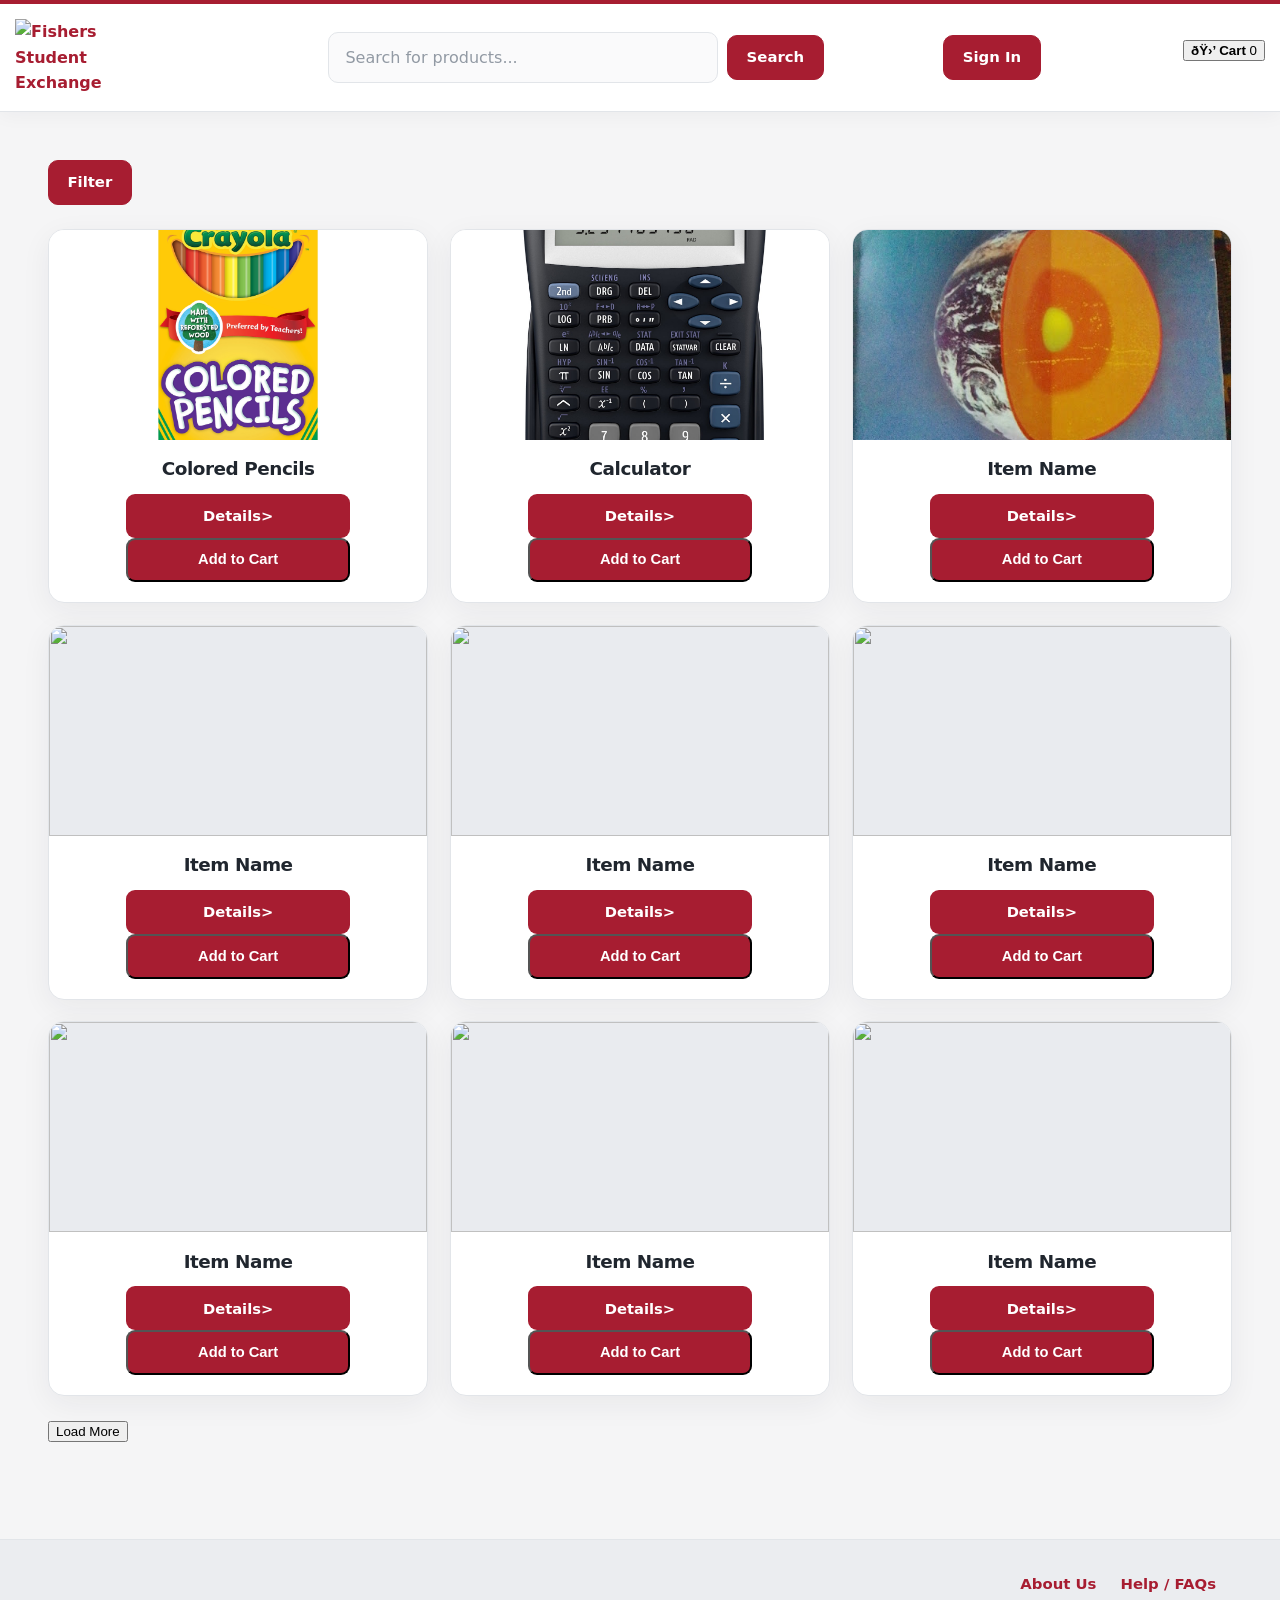
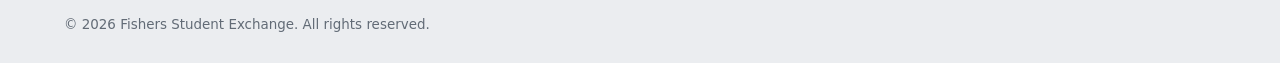
==== commit d2d6ae1a: "Final commit before deadline Added filtering to store items, and edited and moved project assets aro" ====
--- a/index.html
+++ b/index.html
@@ -39,6 +39,7 @@
             <div class="cartWrapper">
                 <button class="cartButton">
                     <b>🛒 Cart</b>
+                    <span id="cartCount">0</span>
                 </button>
                 <div class="cartContent">
                     <ul id="resultList"></ul>
@@ -63,6 +64,7 @@
         <div class="filterWrapper">
             <button class="filterButton">Filter</button>
             <div class="filterContent">
+                <button id="all">All</button>
                 <button id="book">Books</button>
                 <button id="pen">Pens/Pencils</button>
                 <button id="math">Math Tools</button>
@@ -71,37 +73,42 @@
         </div>
 <!--each box container holds a row of items-->
         <div class="boxContainer">
-            <div class="box">
-                <img src="" width="100%" height="200px">
+            <div class="box" data-category="pen">
+                <img src="Images/Crayola-Colored-Pencils-Assorted-Colors-Pre-sharpened-Adult-Coloring-24-Count_29d6065e-6ce2-495c-9efd-d62b708f2dd6.ee96539a39319819687b314f5fe87f17.jpeg" width="100%" height="200px">
                 <br>
                 <h3 class="itemName">Colored Pencils</h3>
                 <div class="checkoutButton">
-                    <a href="items.html" class="itemDetails">
-                        Details <b>></b>
-                    </a>
-                </div>
-            </div>
-            <div class="box">
-                <img src="" width="100%" height="200px">
-                <br>
-                <h3 class="itemName">Item Name</h3>
-                <div class="checkoutButton">
-                    <a href="items.html" class="itemDetails">
-                        Details <b>></b>
-                    </a>
-                    <button onclick="addToList()" class="add">
-                        Add to Cart
-                    </button>
-                </div>
-            </div>
-            <div class="box">
-                <img src="" width="100%" height="200px">
-                <br>
-                <h3 class="itemName">Item Name</h3>
-                <div class="checkoutButton">
-                    <a href="" class="itemDetails">
-                        Details <b>></b>
-                    </a>
+                    <a href="itemsPens.html" class="itemDetails">
+                        Details <b>></b>
+                    </a>
+                    <button onclick="addToList()" class="add">
+                        Add to Cart
+                    </button>
+                </div>
+            </div>
+            <div class="box" data-category="math">
+                <img src="Images/Texas-Instruments-TI-30XIIS-Two-Line-Scientific-Calculator-High-School-and-College_d8e870fc-1aa9-46ab-8a55-61195404ab93.3385c2f7d6eb9d63ee2753aa8efb657d.jpeg" width="100%" height="200px">
+                <br>
+                <h3 class="itemName">Calculator</h3>
+                <div class="checkoutButton">
+                    <a href="itemsMath.html" class="itemDetails">
+                        Details <b>></b>
+                    </a>
+                    <button onclick="addToList()" class="add">
+                        Add to Cart
+                    </button>
+                </div>
+            </div>
+            <div class="box" data-category="textbook">
+                <img src="Images/ncert20science20class20820textbook20pdf.jpg">
+                <h3 class="itemName">Item Name</h3>
+                <div class="checkoutButton">
+                    <a href="itemsTextbook.html" class="itemDetails">
+                        Details <b>></b>
+                    </a>
+                    <button onclick="addToList()" class="add">
+                        Add to Cart
+                    </button>
                 </div>
             </div>
         </div>
@@ -114,29 +121,35 @@
                     <a href="" class="itemDetails">
                         Details <b>></b>
                     </a>
-                </div>
-            </div>
-            <div class="box">
-                <img src="" width="100%" height="200px">
-                <br>
-                <h3 class="itemName">Item Name</h3>
-                <div class="checkoutButton">
-                    <a href="" class="itemDetails">
-                        Details <b>></b>
-                    </a>
-                    <button onclick="addToList()" class="add">
-                        Add to Cart
-                    </button>
-                </div>
-            </div>
-            <div class="box">
-                <img src="" width="100%" height="200px">
-                <br>
-                <h3 class="itemName">Item Name</h3>
-                <div class="checkoutButton">
-                    <a href="" class="itemDetails">
-                        Details <b>></b>
-                    </a>
+                    <button onclick="addToList()" class="add">
+                        Add to Cart
+                    </button>
+                </div>
+            </div>
+            <div class="box">
+                <img src="" width="100%" height="200px">
+                <br>
+                <h3 class="itemName">Item Name</h3>
+                <div class="checkoutButton">
+                    <a href="" class="itemDetails">
+                        Details <b>></b>
+                    </a>
+                    <button onclick="addToList()" class="add">
+                        Add to Cart
+                    </button>
+                </div>
+            </div>
+            <div class="box">
+                <img src="" width="100%" height="200px">
+                <br>
+                <h3 class="itemName">Item Name</h3>
+                <div class="checkoutButton">
+                    <a href="" class="itemDetails">
+                        Details <b>></b>
+                    </a>
+                    <button onclick="addToList()" class="add">
+                        Add to Cart
+                    </button>
                 </div>
             </div>
         </div>
@@ -149,29 +162,39 @@
                     <a href="" class="itemDetails">
                         Details <b>></b>
                     </a>
-                </div>
-            </div>
-            <div class="box">
-                <img src="" width="100%" height="200px">
-                <br>
-                <h3 class="itemName">Item Name</h3>
-                <div class="checkoutButton">
-                    <a href="" class="itemDetails">
-                        Details <b>></b>
-                    </a>
-                </div>
-            </div>
-            <div class="box">
-                <img src="" width="100%" height="200px">
-                <br>
-                <h3 class="itemName">Item Name</h3>
-                <div class="checkoutButton">
-                    <a href="" class="itemDetails">
-                        Details <b>></b>
-                    </a>
-                </div>
-            </div>
-        </div>
+                    <button onclick="addToList()" class="add">
+                        Add to Cart
+                    </button>
+                </div>
+            </div>
+            <div class="box">
+                <img src="" width="100%" height="200px">
+                <br>
+                <h3 class="itemName">Item Name</h3>
+                <div class="checkoutButton">
+                    <a href="" class="itemDetails">
+                        Details <b>></b>
+                    </a>
+                    <button onclick="addToList()" class="add">
+                        Add to Cart
+                    </button>
+                </div>
+            </div>
+            <div class="box">
+                <img src="" width="100%" height="200px">
+                <br>
+                <h3 class="itemName">Item Name</h3>
+                <div class="checkoutButton">
+                    <a href="" class="itemDetails">
+                        Details <b>></b>
+                    </a>
+                    <button onclick="addToList()" class="add">
+                        Add to Cart
+                    </button>
+                </div>
+            </div>
+        </div>
+        <button class="loadMoreButton">Load More</button>
     </div>
     <footer class="otherInfo" align="right">
         <a href="about.html" class="aboutPageLink">About Us</a>
--- a/style.css
+++ b/style.css
@@ -328,7 +328,7 @@
     font-weight: 700;
 }
 .checkoutButton { margin-top: auto; padding: 0 1.25rem 1.25rem; cursor: auto; }
-.itemDetails {
+.itemDetails, .add {
     display: inline-flex;
     align-items: center;
     justify-content: center;
@@ -464,4 +464,4 @@
 
 .loginContent input[type="text"] {
     margin-bottom: 0.75rem;
-}
+}
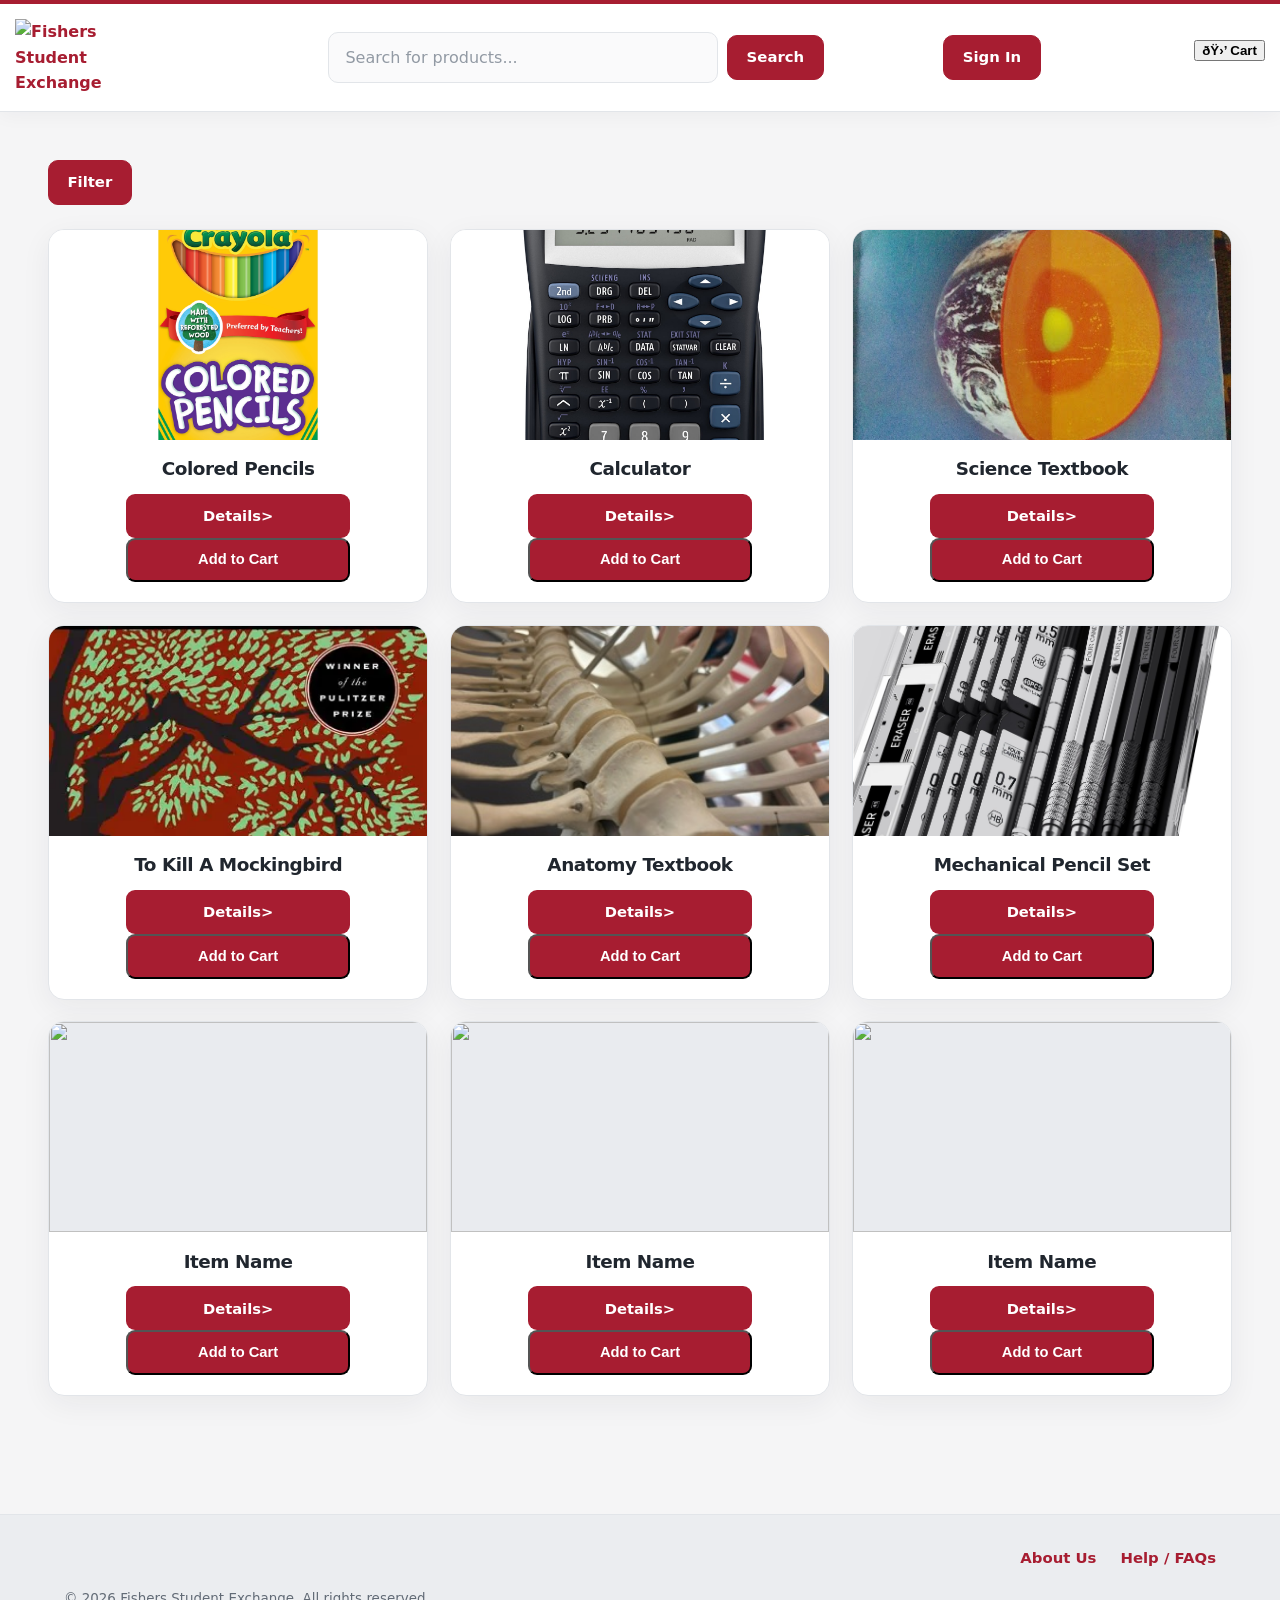
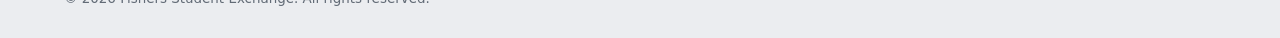
==== commit a5463e4e: "Final final commit before deadline Just a few additional comments and some other small stuff." ====
--- a/index.html
+++ b/index.html
@@ -1,5 +1,6 @@
 <!DOCTYPE html>
 <html lang="en">
+<!--The navigation bar-->
 <head>
     <table width="100%" cellpadding="15">
     <tr>
@@ -17,7 +18,7 @@
                 <button type="submit">Search</button>
             </form>
         </td>
-
+        <!--The login form-->
         <td width="15%" align="center">
             <div class="loginWrapper">
                 <button class="loginButton">
@@ -34,12 +35,12 @@
                 </div>
             </div>
         </td>
-
+        <!--The cart-->
         <td width="15%" align="right">
             <div class="cartWrapper">
                 <button class="cartButton">
                     <b>🛒 Cart</b>
-                    <span id="cartCount">0</span>
+                    <span id="cartCount"></span>
                 </button>
                 <div class="cartContent">
                     <ul id="resultList"></ul>
@@ -101,9 +102,50 @@
             </div>
             <div class="box" data-category="textbook">
                 <img src="Images/ncert20science20class20820textbook20pdf.jpg">
-                <h3 class="itemName">Item Name</h3>
+                <h3 class="itemName">Science Textbook</h3>
                 <div class="checkoutButton">
                     <a href="itemsTextbook.html" class="itemDetails">
+                        Details <b>></b>
+                    </a>
+                    <button onclick="addToList()" class="add">
+                        Add to Cart
+                    </button>
+                </div>
+            </div>
+        </div>
+        <div class="boxContainer">
+            <div class="box" data-category="book">
+                <img src="Images/To_Kill_A_Mockingbird.webp" width="100%" height="200px">
+                <br>
+                <h3 class="itemName">To Kill A Mockingbird</h3>
+                <div class="checkoutButton">
+                    <a href="" class="itemDetails">
+                        Details <b>></b>
+                    </a>
+                    <button onclick="addToList()" class="add">
+                        Add to Cart
+                    </button>
+                </div>
+            </div>
+            <div class="box" data-category="textbook">
+                <img src="Images/anatomy.jpeg" width="100%" height="200px">
+                <br>
+                <h3 class="itemName">Anatomy Textbook</h3>
+                <div class="checkoutButton">
+                    <a href="" class="itemDetails">
+                        Details <b>></b>
+                    </a>
+                    <button onclick="addToList()" class="add">
+                        Add to Cart
+                    </button>
+                </div>
+            </div>
+            <div class="box" data-category="pen">
+                <img src="Images/pencil_set.jpg" width="100%" height="200px">
+                <br>
+                <h3 class="itemName">Mechanical Pencil Set</h3>
+                <div class="checkoutButton">
+                    <a href="" class="itemDetails">
                         Details <b>></b>
                     </a>
                     <button onclick="addToList()" class="add">
@@ -153,48 +195,6 @@
                 </div>
             </div>
         </div>
-        <div class="boxContainer">
-            <div class="box">
-                <img src="" width="100%" height="200px">
-                <br>
-                <h3 class="itemName">Item Name</h3>
-                <div class="checkoutButton">
-                    <a href="" class="itemDetails">
-                        Details <b>></b>
-                    </a>
-                    <button onclick="addToList()" class="add">
-                        Add to Cart
-                    </button>
-                </div>
-            </div>
-            <div class="box">
-                <img src="" width="100%" height="200px">
-                <br>
-                <h3 class="itemName">Item Name</h3>
-                <div class="checkoutButton">
-                    <a href="" class="itemDetails">
-                        Details <b>></b>
-                    </a>
-                    <button onclick="addToList()" class="add">
-                        Add to Cart
-                    </button>
-                </div>
-            </div>
-            <div class="box">
-                <img src="" width="100%" height="200px">
-                <br>
-                <h3 class="itemName">Item Name</h3>
-                <div class="checkoutButton">
-                    <a href="" class="itemDetails">
-                        Details <b>></b>
-                    </a>
-                    <button onclick="addToList()" class="add">
-                        Add to Cart
-                    </button>
-                </div>
-            </div>
-        </div>
-        <button class="loadMoreButton">Load More</button>
     </div>
     <footer class="otherInfo" align="right">
         <a href="about.html" class="aboutPageLink">About Us</a>
